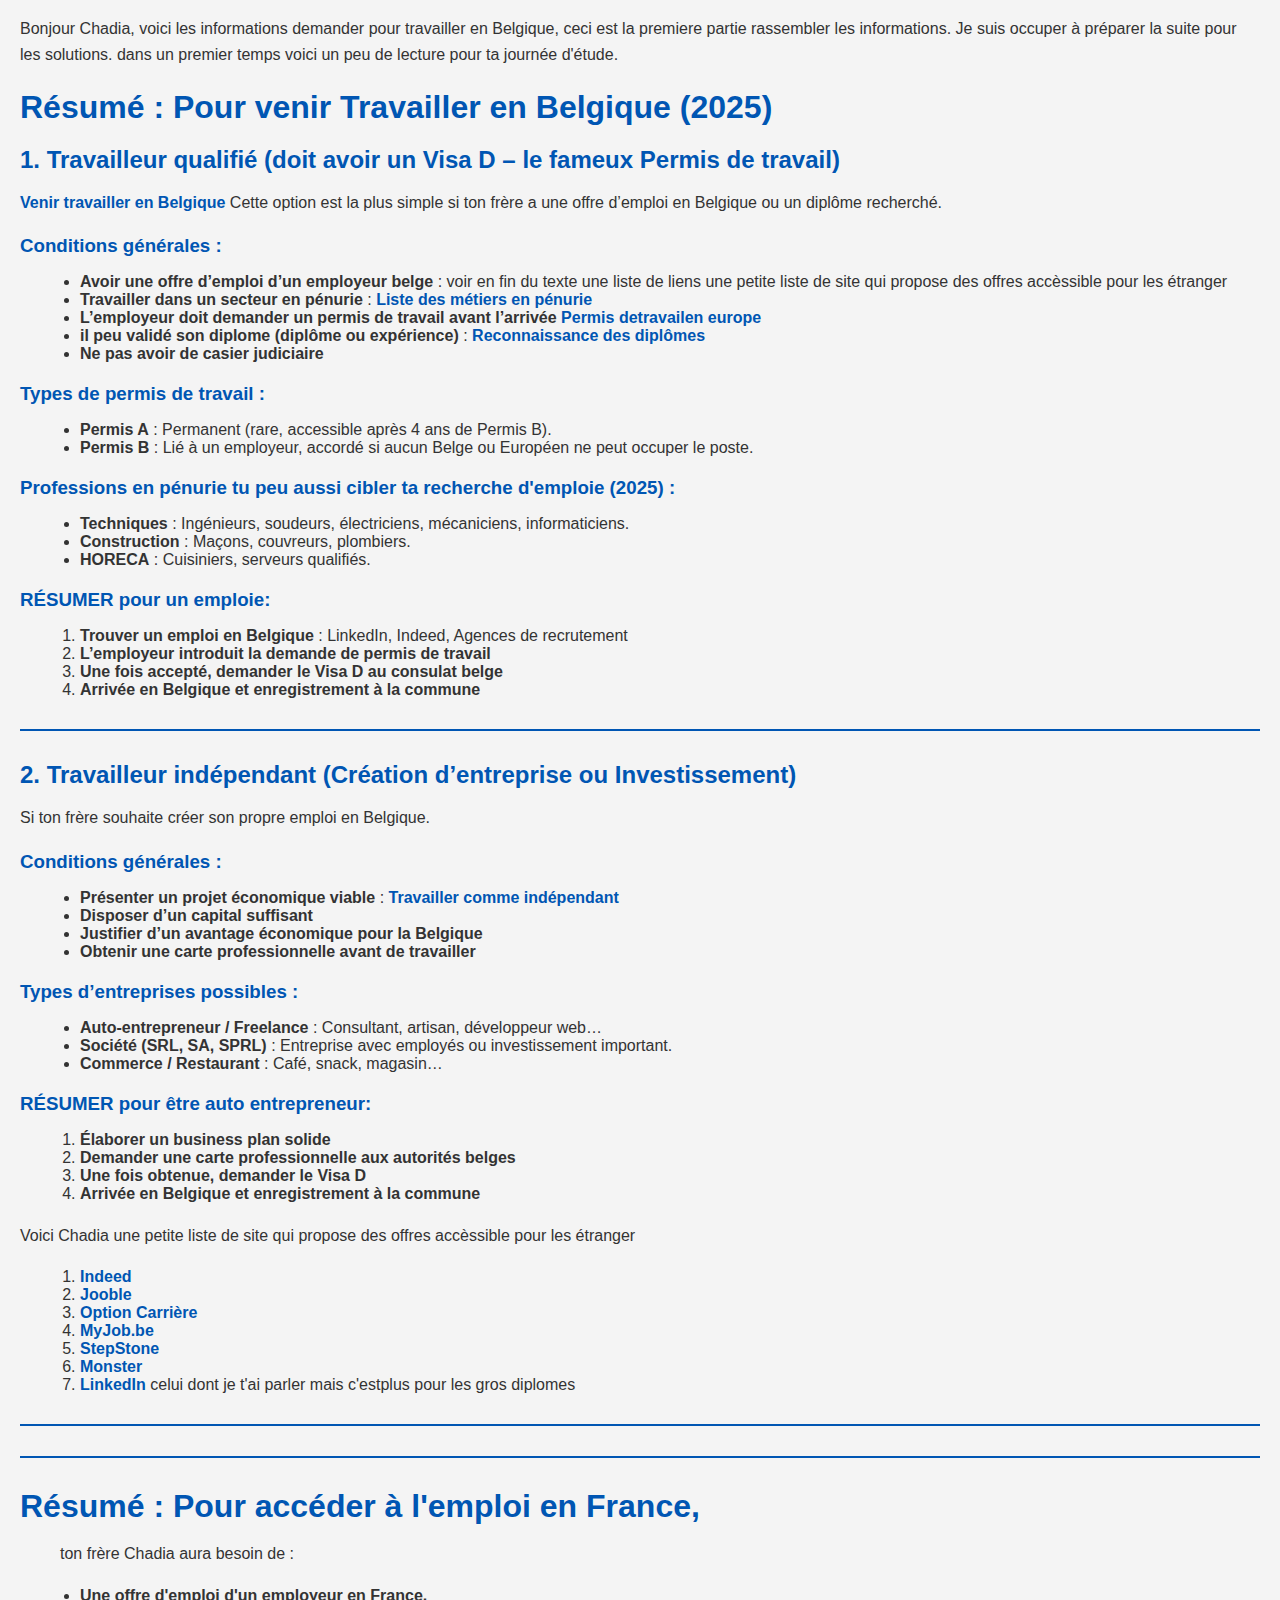
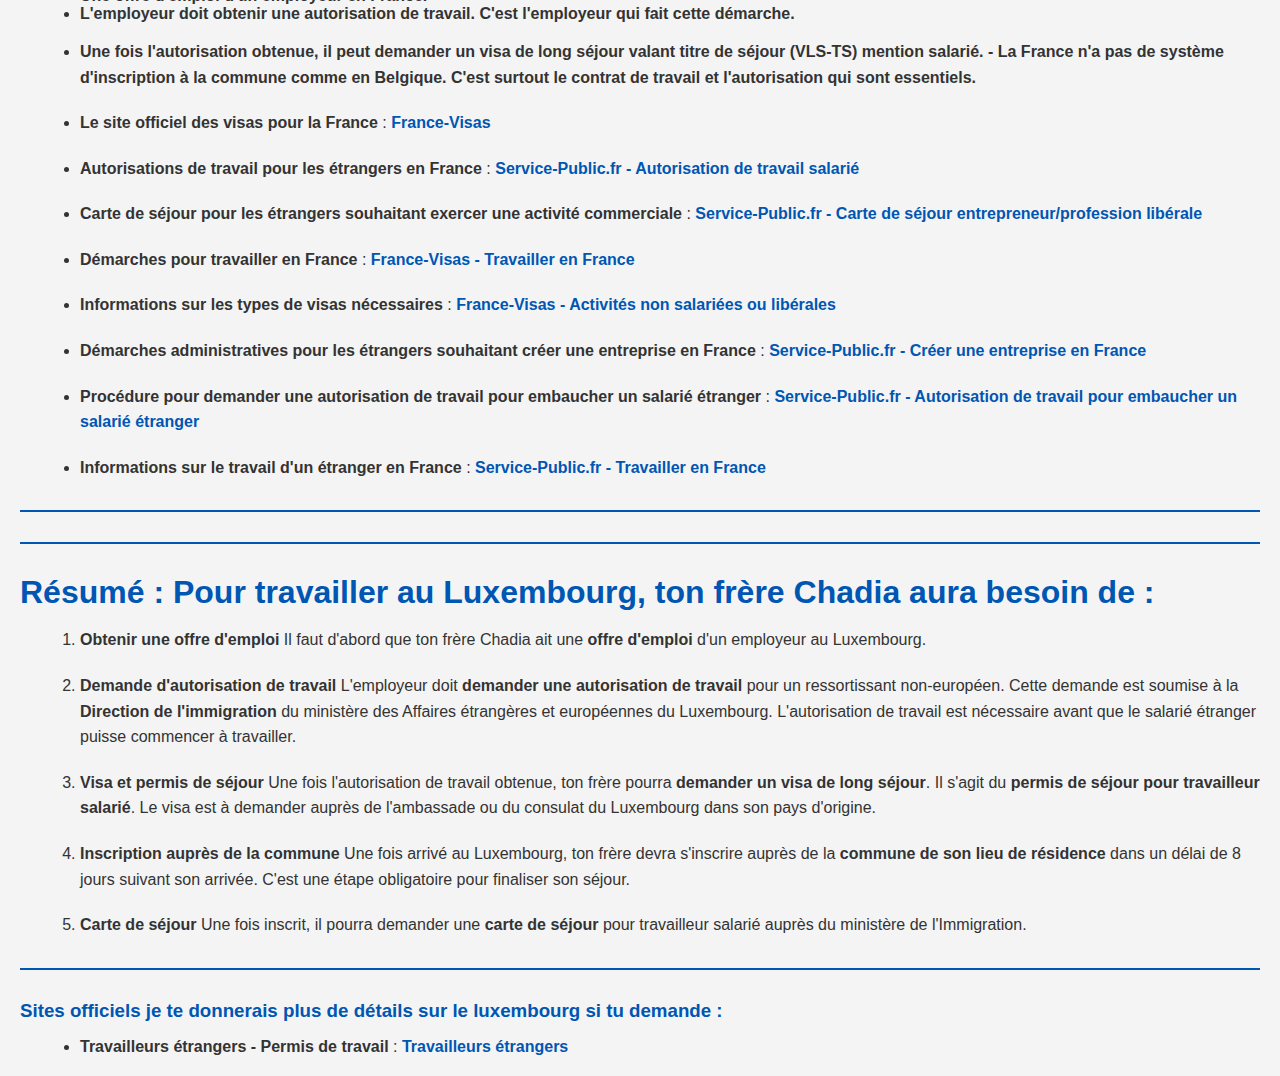
==== index.html @ a98f7059 "Update index.html" ====
<!doctype html>
<html>
<head>
<meta http-equiv="content-type" content="text/html; charset=utf-8">
<style type="text/css">
/* Général */
body {
    font-family: Arial, sans-serif;
    background-color: #f4f4f4;
    color: #333;
    margin: 0;
    padding: 0;
    padding-left: 20px;  /* Ajout de l'espace à gauche */
    padding-right: 20px; /* Ajout de l'espace à droite */
}

/* Conteneur principal */
.container {
    width: 80%;
    margin: 0 auto;
    padding: 20px;
    background-color: #fff;
    border-radius: 8px;
    box-shadow: 0 2px 10px rgba(0, 0, 0, 0.1);
}

/* Titres */
h1, h2, h3 {
    color: #0056b3;
    font-weight: bold;
    margin-bottom: 15px;
}

/* Paragraphes */
p {
    line-height: 1.6;
    margin-bottom: 20px;
}

/* Listes */
ul, ol {
    margin-left: 20px;
    margin-bottom: 20px;
}

/* Liens */
a {
    color: #0056b3;
    text-decoration: none;
    font-weight: bold;
}

a:hover {
    color: #003f8e;
    text-decoration: underline;
}

/* Tableaux */
table {
    width: 100%;
    border-collapse: collapse;
    margin-top: 20px;
}

td, th {
    border: 1px solid #ddd;
    padding: 10px;
    text-align: left;
}

th {
    background-color: #0056b3;
    color: white;
}

/* Sections */
hr {
    border: 1px solid #0056b3;
    margin: 30px 0;
}

/* Espacements */
section {
    margin-bottom: 40px;
}

</style>
<meta name="generator" content="ReText 8.1.0">
<title>Chadia_Belgique</title>
<style type="text/css">
</style>
</head>
<body>
<p>Bonjour Chadia, voici les informations demander pour travailler en Belgique, ceci est la premiere partie rassembler les informations. Je suis occuper à préparer la suite pour les solutions. dans un premier temps voici un peu de lecture pour ta journée d'étude.</p>
<h1>Résumé : Pour venir Travailler en Belgique (2025)</h1>
<h2>1. Travailleur qualifié (doit avoir un Visa D – le fameux Permis de travail)</h2>
<p><a href="https://www.belgium.be/fr/emploi/venir_travailler_en_belgique">Venir travailler en Belgique</a>
Cette option est la plus simple si ton frère a une offre d’emploi en Belgique ou un diplôme recherché.</p>
<h3>Conditions générales :</h3>
<ul>
<li><strong>Avoir une offre d’emploi d’un employeur belge</strong> : voir en fin du texte une liste de liens  une petite liste de site qui propose des offres accèssible pour les étranger</li>
<li><strong>Travailler dans un secteur en pénurie</strong> : <a href="https://www.leforem.be/citoyens/metiers-penurie.html">Liste des métiers en pénurie</a></li>
<li><strong>L’employeur doit demander un permis de travail avant l’arrivée</strong> <a href="https://europa.eu/youreurope/citizens/work/work-abroad/work-permits/index_fr.htm">Permis detravailen europe</a></li>
<li><strong>il peu validé son diplome (diplôme ou expérience)</strong> : <a href="https://www.belgium.be/fr/emploi/venir_travailler_en_belgique/reconnaissance_des_diplomes">Reconnaissance des diplômes</a></li>
<li><strong>Ne pas avoir de casier judiciaire</strong></li>
</ul>
<h3>Types de permis de travail :</h3>
<ul>
<li><strong>Permis A</strong> : Permanent (rare, accessible après 4 ans de Permis B).</li>
<li><strong>Permis B</strong> : Lié à un employeur, accordé si aucun Belge ou Européen ne peut occuper le poste.</li>
</ul>
<h3>Professions en pénurie tu peu aussi cibler ta recherche d'emploie (2025) :</h3>
<ul>
<li><strong>Techniques</strong> : Ingénieurs, soudeurs, électriciens, mécaniciens, informaticiens.</li>
<li><strong>Construction</strong> : Maçons, couvreurs, plombiers.</li>
<li><strong>HORECA</strong> : Cuisiniers, serveurs qualifiés.</li>
</ul>
<h3>RÉSUMER pour un emploie:</h3>
<ol>
<li><strong>Trouver un emploi en Belgique</strong> : LinkedIn, Indeed, Agences de recrutement</li>
<li><strong>L’employeur introduit la demande de permis de travail</strong></li>
<li><strong>Une fois accepté, demander le Visa D au consulat belge</strong></li>
<li><strong>Arrivée en Belgique et enregistrement à la commune</strong></li>
</ol>
<hr>
<h2>2. Travailleur indépendant (Création d’entreprise ou Investissement)</h2>
<p>Si ton frère souhaite créer son propre emploi en Belgique.</p>
<h3>Conditions générales :</h3>
<ul>
<li><strong>Présenter un projet économique viable</strong> : <a href="https://www.belgium.be/fr/emploi/venir_travailler_en_belgique/travailler_comme_independant">Travailler comme indépendant</a></li>
<li><strong>Disposer d’un capital suffisant</strong></li>
<li><strong>Justifier d’un avantage économique pour la Belgique</strong></li>
<li><strong>Obtenir une carte professionnelle avant de travailler</strong></li>
</ul>
<h3>Types d’entreprises possibles :</h3>
<ul>
<li><strong>Auto-entrepreneur / Freelance</strong> : Consultant, artisan, développeur web…</li>
<li><strong>Société (SRL, SA, SPRL)</strong> : Entreprise avec employés ou investissement important.</li>
<li><strong>Commerce / Restaurant</strong> : Café, snack, magasin…</li>
</ul>
<h3>RÉSUMER pour être auto entrepreneur:</h3>
<ol>
<li><strong>Élaborer un business plan solide</strong></li>
<li><strong>Demander une carte professionnelle aux autorités belges</strong></li>
<li><strong>Une fois obtenue, demander le Visa D</strong></li>
<li><strong>Arrivée en Belgique et enregistrement à la commune</strong></li>
</ol>
<p>Voici Chadia une petite liste de site qui propose des offres accèssible pour les étranger</p>
<ol>
<li><a href="https://www.indeed.com/">Indeed</a></li>
<li><a href="https://jooble.org/">Jooble</a></li>
<li><a href="https://www.optioncarriere.be/">Option Carrière</a></li>
<li><a href="https://www.myjob.be/">MyJob.be</a></li>
<li><a href="https://www.stepstone.be/">StepStone</a></li>
<li><a href="https://www.monster.be/">Monster</a></li>
<li><a href="https://www.linkedin.com/">LinkedIn</a> celui dont je t'ai parler mais c'estplus pour les gros diplomes</li>
</ol>
<hr>
<hr>
<h1>Résumé : Pour accéder à l'emploi en France,</h1>
<blockquote>
<p>ton frère Chadia aura besoin de :</p>
</blockquote>
<ul>
<li><strong>Une offre d'emploi d'un employeur en France.</strong></li>
<li><strong>L'employeur doit obtenir une autorisation de travail. C'est l'employeur qui fait cette démarche.</strong></li>
<li>
<p><strong>Une fois l'autorisation obtenue, il peut demander un visa de long séjour valant titre de séjour (VLS-TS) mention salarié.</strong>
<strong>- La France n'a pas de système d'inscription à la commune comme en Belgique. C'est surtout le contrat de travail et l'autorisation qui sont essentiels.</strong></p>
</li>
<li>
<p><strong>Le site officiel des visas pour la France</strong> : <a href="https://france-visas.gouv.fr">France-Visas</a></p>
</li>
<li>
<p><strong>Autorisations de travail pour les étrangers en France</strong> : <a href="https://www.service-public.fr/particuliers/vosdroits/F2728">Service-Public.fr - Autorisation de travail salarié</a></p>
</li>
<li>
<p><strong>Carte de séjour pour les étrangers souhaitant exercer une activité commerciale</strong> : <a href="https://www.service-public.fr/particuliers/vosdroits/F35795">Service-Public.fr - Carte de séjour entrepreneur/profession libérale</a></p>
</li>
<li>
<p><strong>Démarches pour travailler en France</strong> : <a href="https://france-visas.gouv.fr/motif-professionnel">France-Visas - Travailler en France</a></p>
</li>
<li>
<p><strong>Informations sur les types de visas nécessaires</strong> : <a href="https://france-visas.gouv.fr/activite-non-salariee-ou-liberale">France-Visas - Activités non salariées ou libérales</a></p>
</li>
<li>
<p><strong>Démarches administratives pour les étrangers souhaitant créer une entreprise en France</strong> : <a href="https://entreprendre.service-public.fr/vosdroits/F22494">Service-Public.fr - Créer une entreprise en France</a></p>
</li>
<li>
<p><strong>Procédure pour demander une autorisation de travail pour embaucher un salarié étranger</strong> : <a href="https://www.service-public.fr/particuliers/vosdroits/R58908">Service-Public.fr - Autorisation de travail pour embaucher un salarié étranger</a></p>
</li>
<li>
<p><strong>Informations sur le travail d'un étranger en France</strong> : <a href="https://www.service-public.fr/particuliers/vosdroits/F15898?lang=fr">Service-Public.fr - Travailler en France</a></p>
</li>
</ul>
<hr>
<hr>
<h1>Résumé : Pour travailler au Luxembourg, ton frère Chadia aura besoin de :</h1>
<ol>
<li>
<p><strong>Obtenir une offre d'emploi</strong>
   Il faut d'abord que ton frère Chadia ait une <strong>offre d'emploi</strong> d'un employeur au Luxembourg.</p>
</li>
<li>
<p><strong>Demande d'autorisation de travail</strong>
   L'employeur doit <strong>demander une autorisation de travail</strong> pour un ressortissant non-européen. Cette demande est soumise à la <strong>Direction de l'immigration</strong> du ministère des Affaires étrangères et européennes du Luxembourg. L'autorisation de travail est nécessaire avant que le salarié étranger puisse commencer à travailler.</p>
</li>
<li>
<p><strong>Visa et permis de séjour</strong>
   Une fois l'autorisation de travail obtenue, ton frère pourra <strong>demander un visa de long séjour</strong>. Il s'agit du <strong>permis de séjour pour travailleur salarié</strong>. Le visa est à demander auprès de l'ambassade ou du consulat du Luxembourg dans son pays d'origine.</p>
</li>
<li>
<p><strong>Inscription auprès de la commune</strong>
   Une fois arrivé au Luxembourg, ton frère devra s'inscrire auprès de la <strong>commune de son lieu de résidence</strong> dans un délai de 8 jours suivant son arrivée. C'est une étape obligatoire pour finaliser son séjour.</p>
</li>
<li>
<p><strong>Carte de séjour</strong>
   Une fois inscrit, il pourra demander une <strong>carte de séjour</strong> pour travailleur salarié auprès du ministère de l'Immigration.</p>
</li>
</ol>
<hr>
<h3>Sites officiels je te donnerais plus de détails sur le luxembourg si tu demande :</h3>
<ul>
<li><strong>Travailleurs étrangers - Permis de travail</strong> : <a href="https://adem.public.lu/fr/marche-emploi-luxembourg/travailler-luxembourg/travailleurs-etrangers.html">Travailleurs étrangers </a></li>
</ul>

</body>
</html>
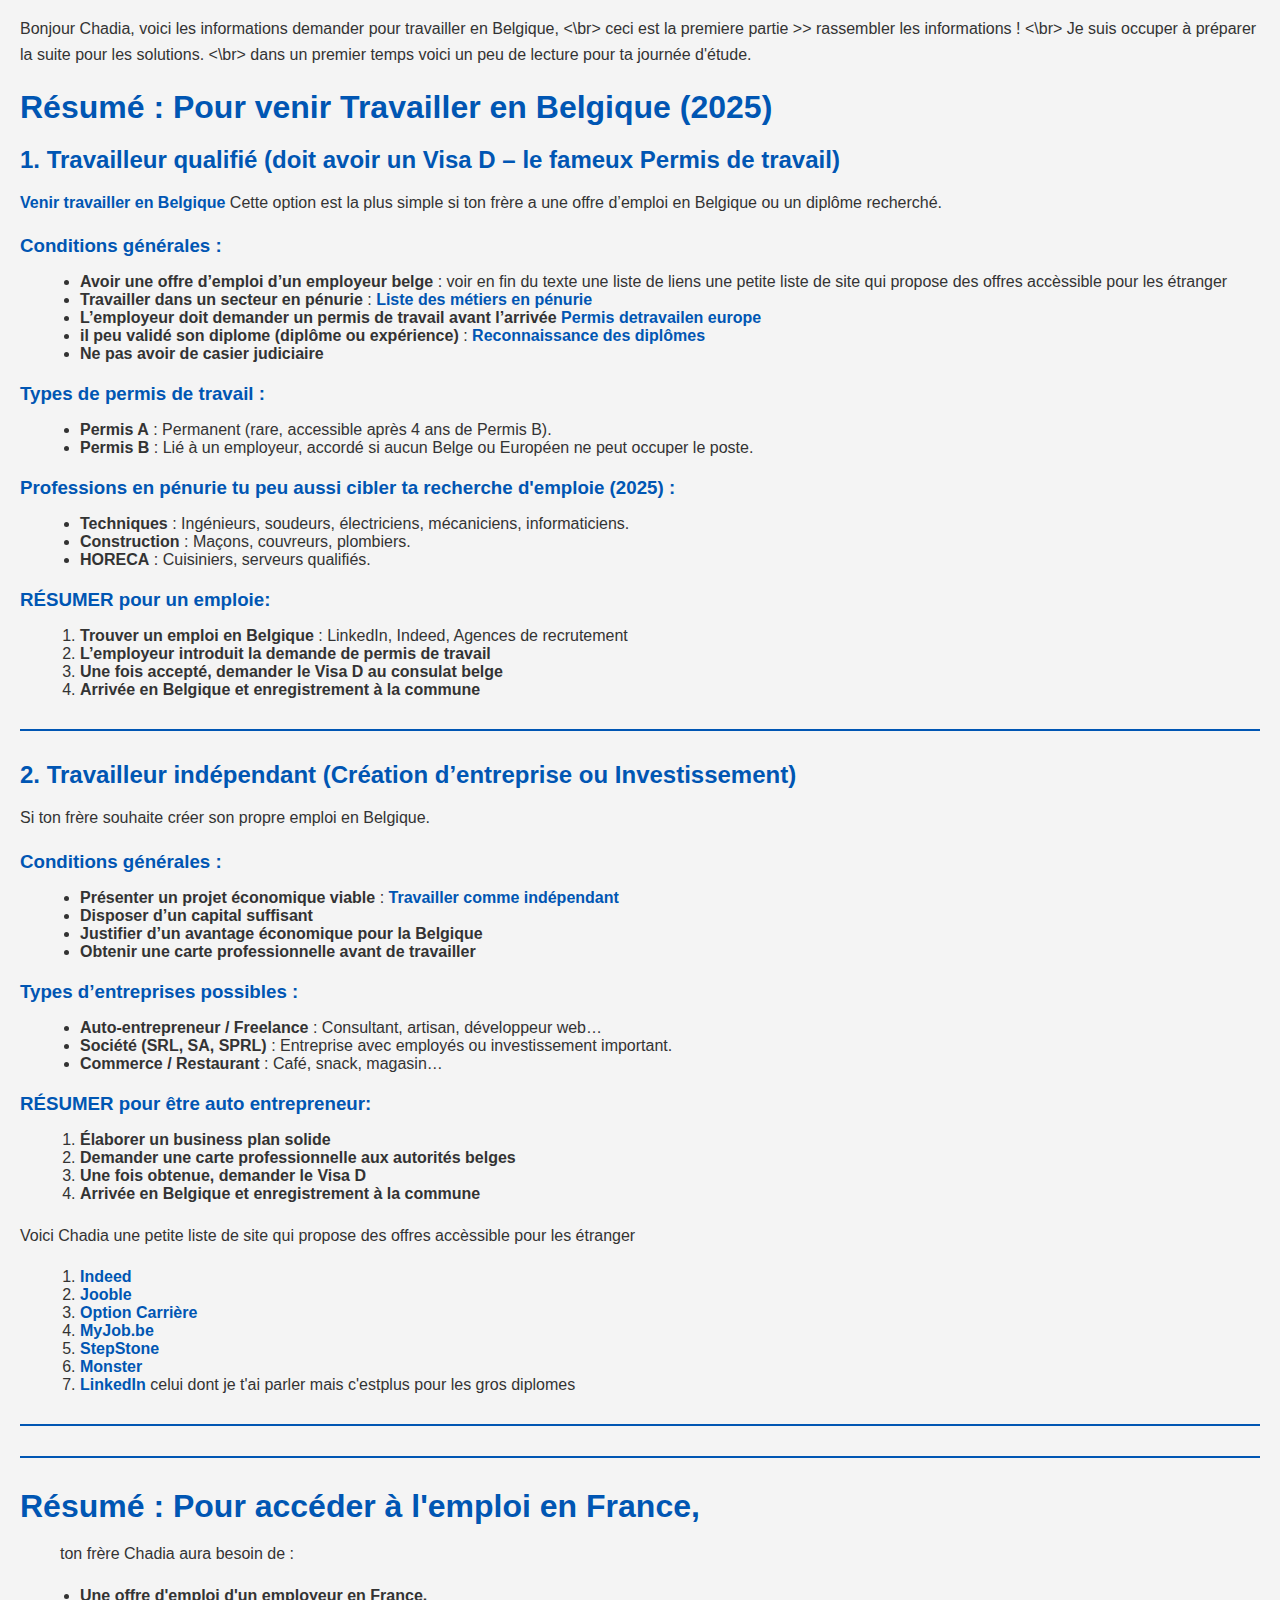
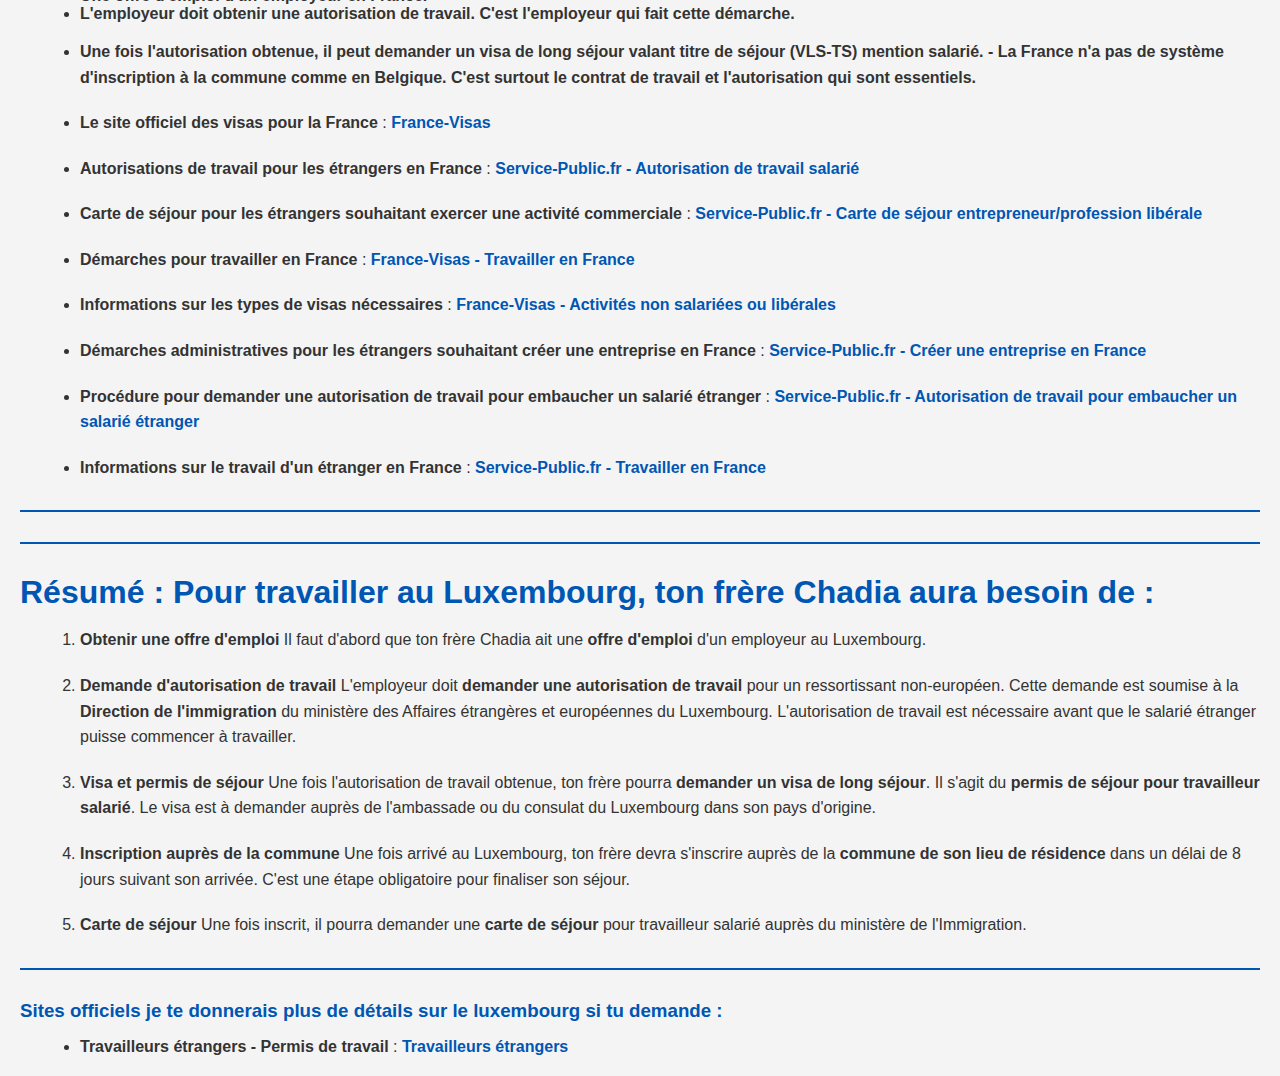
==== commit 0fd2a2ca: "Update index.html" ====
--- a/index.html
+++ b/index.html
@@ -91,7 +91,10 @@
 </style>
 </head>
 <body>
-<p>Bonjour Chadia, voici les informations demander pour travailler en Belgique, ceci est la premiere partie rassembler les informations. Je suis occuper à préparer la suite pour les solutions. dans un premier temps voici un peu de lecture pour ta journée d'étude.</p>
+<p>Bonjour Chadia, voici les informations demander pour travailler en Belgique, 
+    <\br> ceci est la premiere partie >> rassembler les informations ! 
+     <\br>   Je suis occuper à préparer la suite pour les solutions. 
+         <\br> dans un premier temps voici un peu de lecture pour ta journée d'étude.</p>
 <h1>Résumé : Pour venir Travailler en Belgique (2025)</h1>
 <h2>1. Travailleur qualifié (doit avoir un Visa D – le fameux Permis de travail)</h2>
 <p><a href="https://www.belgium.be/fr/emploi/venir_travailler_en_belgique">Venir travailler en Belgique</a>
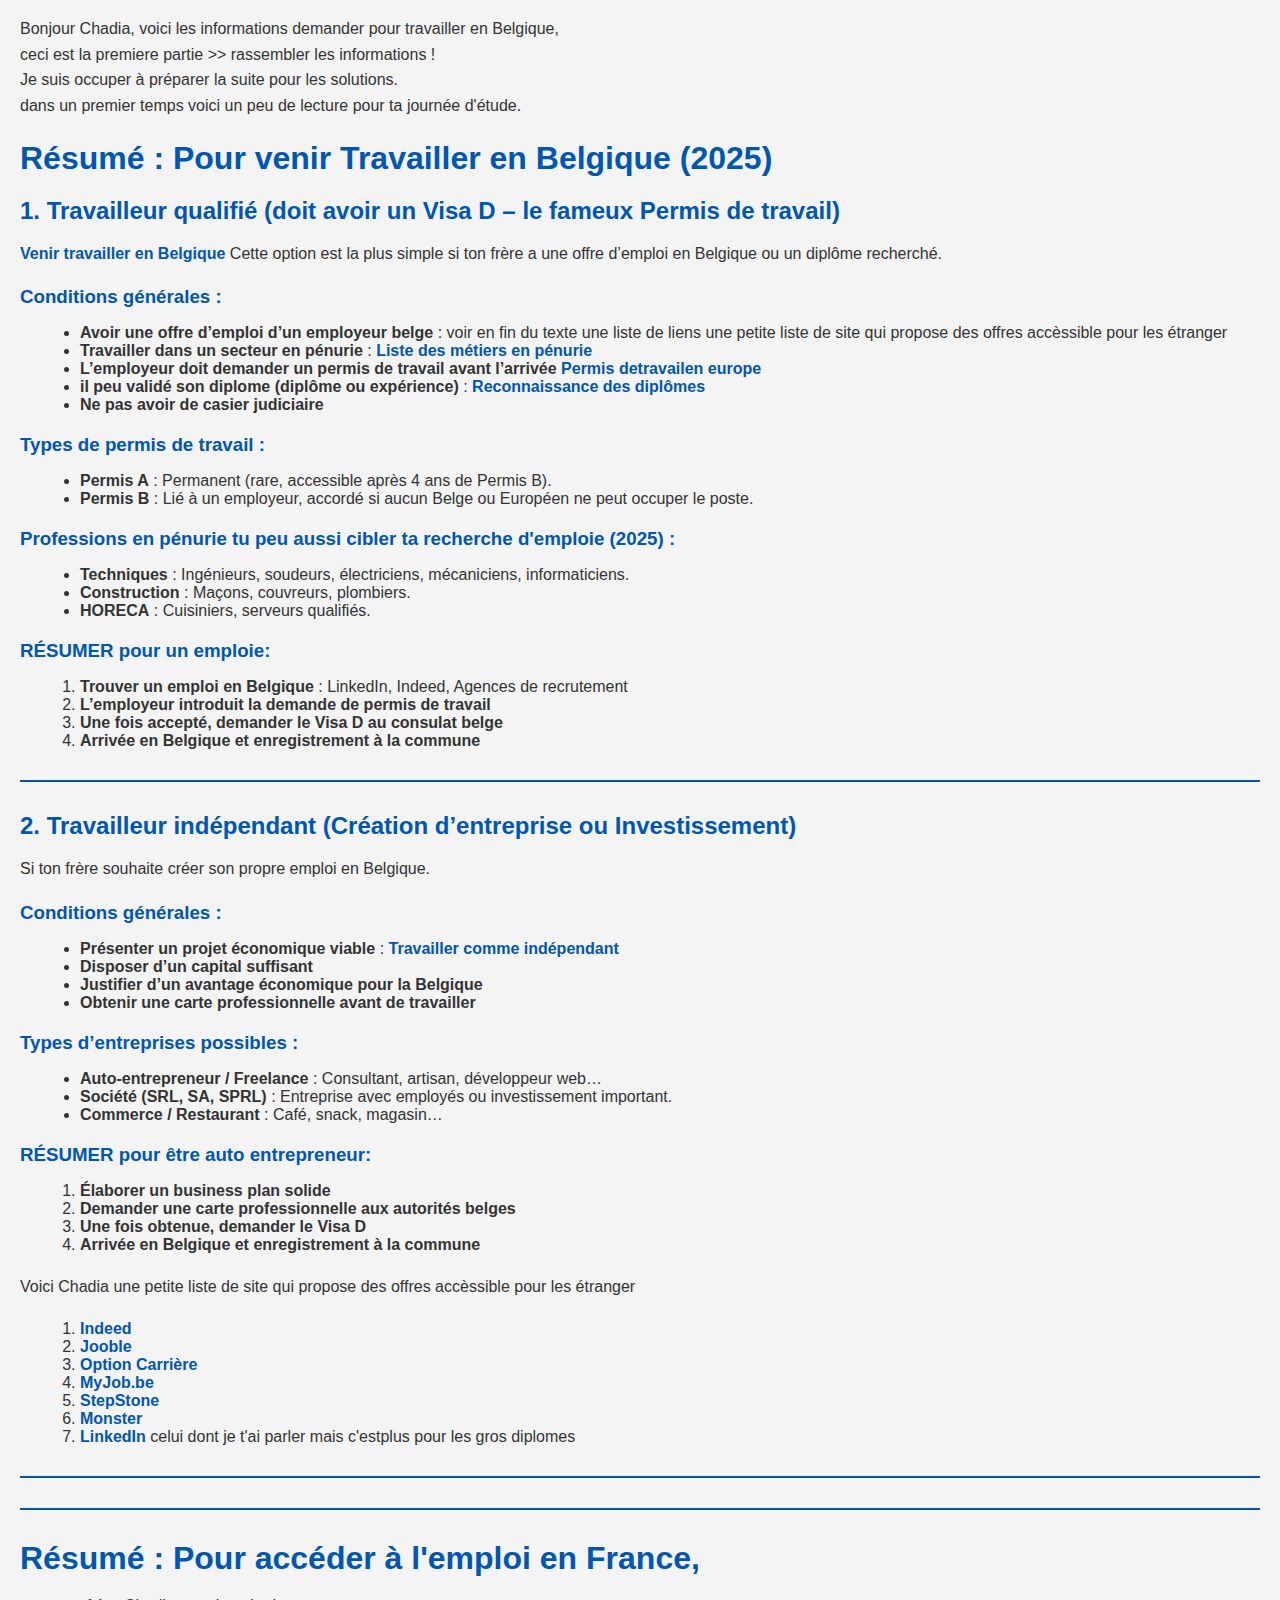
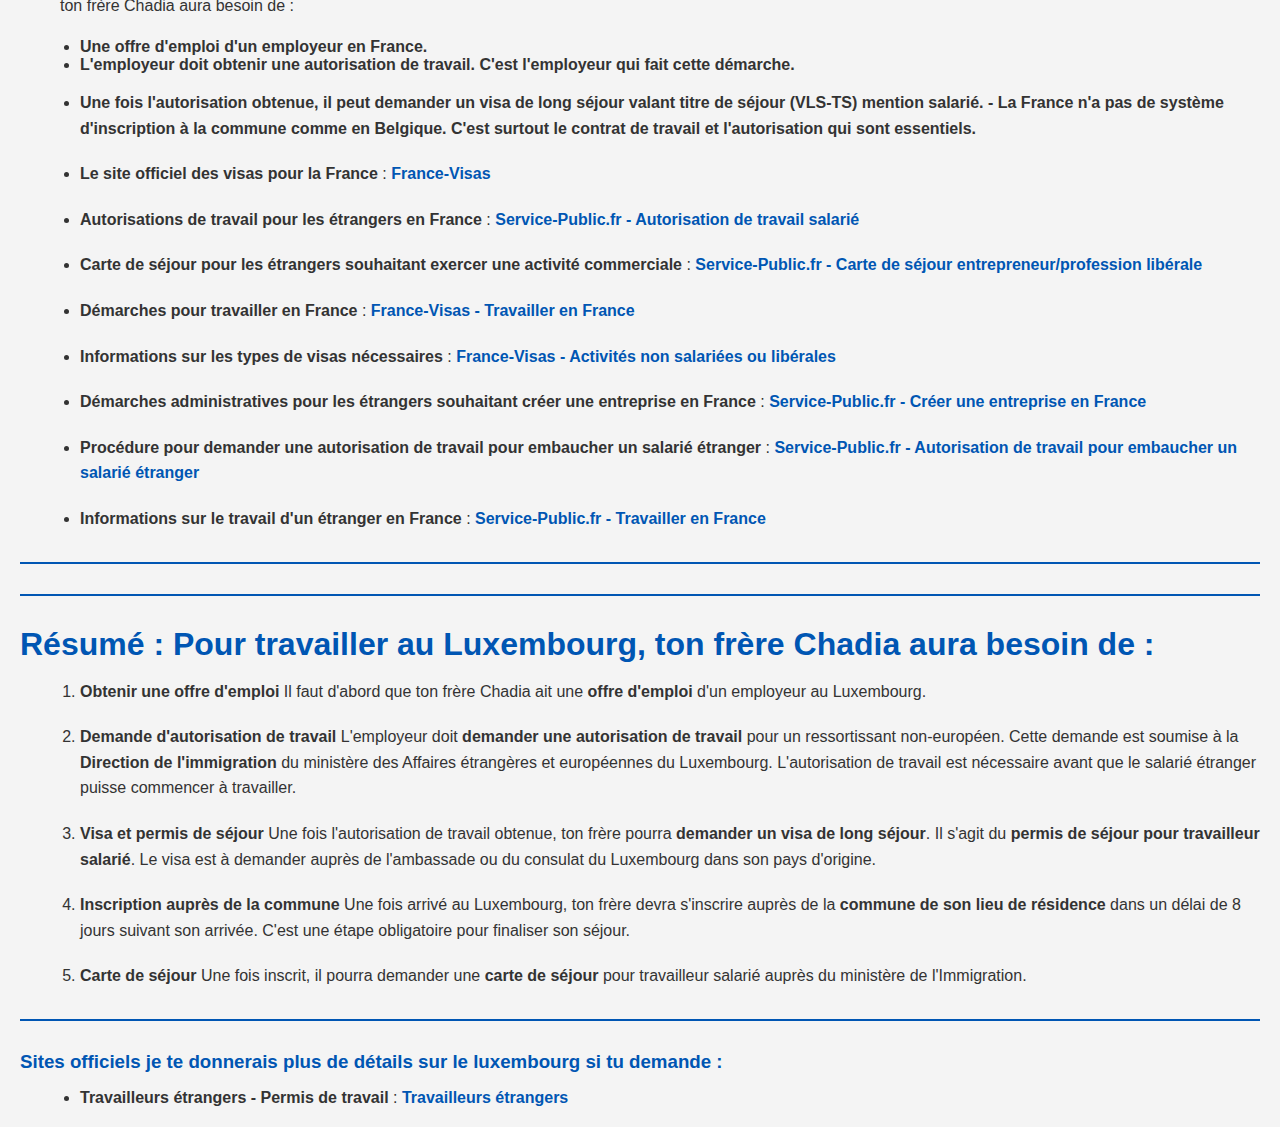
==== commit 505f434c: "Update index.html" ====
--- a/index.html
+++ b/index.html
@@ -92,9 +92,9 @@
 </head>
 <body>
 <p>Bonjour Chadia, voici les informations demander pour travailler en Belgique, 
-    <\br> ceci est la premiere partie >> rassembler les informations ! 
-     <\br>   Je suis occuper à préparer la suite pour les solutions. 
-         <\br> dans un premier temps voici un peu de lecture pour ta journée d'étude.</p>
+    </br> ceci est la premiere partie >> rassembler les informations ! 
+     </br>   Je suis occuper à préparer la suite pour les solutions. 
+         </br> dans un premier temps voici un peu de lecture pour ta journée d'étude.</p>
 <h1>Résumé : Pour venir Travailler en Belgique (2025)</h1>
 <h2>1. Travailleur qualifié (doit avoir un Visa D – le fameux Permis de travail)</h2>
 <p><a href="https://www.belgium.be/fr/emploi/venir_travailler_en_belgique">Venir travailler en Belgique</a>
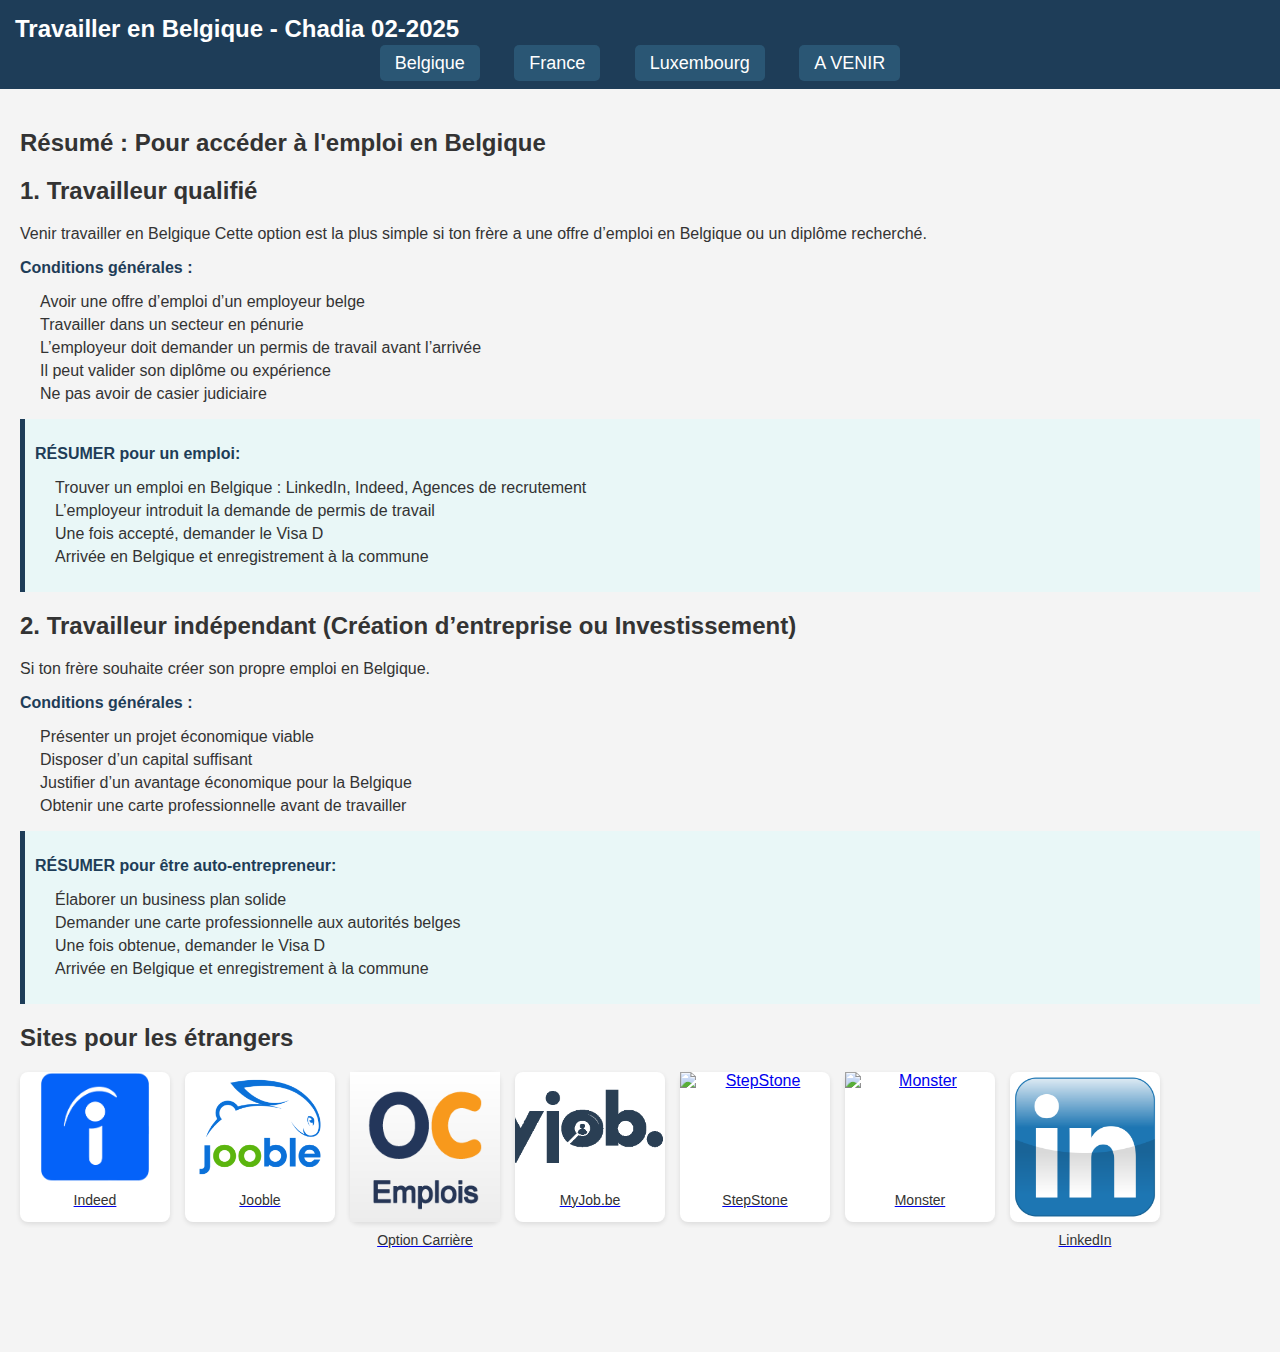
==== commit a99f3090: "Update index.html" ====
--- a/index.html
+++ b/index.html
@@ -1,231 +1,429 @@
-<!doctype html>
-<html>
+<!DOCTYPE html>
+<html lang="fr">
 <head>
-<meta http-equiv="content-type" content="text/html; charset=utf-8">
-<style type="text/css">
-/* Général */
-body {
-    font-family: Arial, sans-serif;
-    background-color: #f4f4f4;
-    color: #333;
-    margin: 0;
-    padding: 0;
-    padding-left: 20px;  /* Ajout de l'espace à gauche */
-    padding-right: 20px; /* Ajout de l'espace à droite */
-}
-
-/* Conteneur principal */
-.container {
-    width: 80%;
-    margin: 0 auto;
-    padding: 20px;
+    <meta charset="UTF-8">
+    <meta name="viewport" content="width=device-width, initial-scale=1.0">
+    <meta http-equiv="X-UA-Compatible" content="ie=edge">
+    <title>Travailler en Belgique - 2025</title>
+    <link rel="stylesheet" href="styles.css">
+    <style>
+        /* CSS intégré ici pour la simplicité */
+
+        body {
+            font-family: Arial, sans-serif;
+            margin: 0;
+            padding: 0;
+            background-color: #f4f4f4;
+            color: #333;
+        }
+
+        header {
+            background-color: #1e3d58;
+            color: white;
+            padding: 15px;
+            text-align: left;
+        }
+
+        header h1 {
+            margin: 0;
+            font-size: 24px;
+        }
+
+        .header-nav {
+            text-align: center;
+            margin-top: 10px;
+        }
+
+        .header-nav a {
+            color: white;
+            text-decoration: none;
+            margin: 0 15px;
+            font-size: 18px;
+            padding: 8px 15px;
+            border-radius: 5px;
+            background-color: #2a5674;
+        }
+
+        .header-nav a:hover {
+            background-color: #4b7d94;
+        }
+
+        .container {
+            padding: 20px;
+            display: none;
+        }
+
+        .container#page1 {
+            display: block;
+        }
+
+        .section {
+            margin-bottom: 20px;
+        }
+
+        .highlight {
+            background-color: #e9f7f7;
+            padding: 10px;
+            border-left: 5px solid #1e3d58;
+        }
+
+        .important {
+            font-weight: bold;
+            color: #1e3d58;
+        }
+
+        ul {
+            list-style-type: none;
+            padding-left: 20px;
+        }
+
+        ul li {
+            margin-bottom: 5px;
+        }
+
+        .vignettes {
+            display: flex;
+            flex-wrap: wrap;
+            gap: 15px;
+        }
+
+.vignettes a {
+    text-align: center;
+    width: 150px;
+    height: 150px;  /* Hauteur fixée pour la vignette */
     background-color: #fff;
     border-radius: 8px;
-    box-shadow: 0 2px 10px rgba(0, 0, 0, 0.1);
+    box-shadow: 0 2px 5px rgba(0, 0, 0, 0.1);
+    transition: transform 0.3s;
+    display: flex;
+    flex-direction: column;  /* Mettre les éléments en colonne */
+    justify-content: space-between; /* Espacer l'image et le texte */
+    padding: 0;  /* Retirer les marges internes */
 }
 
-/* Titres */
-h1, h2, h3 {
-    color: #0056b3;
-    font-weight: bold;
-    margin-bottom: 15px;
+.vignettes img {
+    width: 100%;
+    height: 100%;
+    object-fit: cover;  /* L'image prend toute la taille de la vignette */
 }
 
-/* Paragraphes */
-p {
-    line-height: 1.6;
-    margin-bottom: 20px;
+.vignettes p {
+    margin-top: 10px;  /* Espacer le texte de l'image */
+    font-size: 14px;  /* Taille du texte */
+    color: #333;  /* Couleur du texte */
 }
 
-/* Listes */
-ul, ol {
-    margin-left: 20px;
-    margin-bottom: 20px;
-}
-
-/* Liens */
-a {
-    color: #0056b3;
-    text-decoration: none;
-    font-weight: bold;
-}
-
-a:hover {
-    color: #003f8e;
-    text-decoration: underline;
-}
-
-/* Tableaux */
-table {
-    width: 100%;
-    border-collapse: collapse;
-    margin-top: 20px;
-}
-
-td, th {
-    border: 1px solid #ddd;
-    padding: 10px;
-    text-align: left;
-}
-
-th {
-    background-color: #0056b3;
-    color: white;
-}
-
-/* Sections */
-hr {
-    border: 1px solid #0056b3;
-    margin: 30px 0;
-}
-
-/* Espacements */
-section {
-    margin-bottom: 40px;
-}
-
-</style>
-<meta name="generator" content="ReText 8.1.0">
-<title>Chadia_Belgique</title>
-<style type="text/css">
-</style>
+
+
+        .vignettes a:hover {
+            transform: scale(1.05);
+        }
+
+
+        footer {
+            background-color: #2a5674;
+            color: white;
+            text-align: center;
+            padding: 10px;
+            position: fixed;
+            width: 100%;
+            bottom: 0;
+        }
+
+    </style>
 </head>
 <body>
-<p>Bonjour Chadia, voici les informations demander pour travailler en Belgique, 
-    </br> ceci est la premiere partie >> rassembler les informations ! 
-     </br>   Je suis occuper à préparer la suite pour les solutions. 
-         </br> dans un premier temps voici un peu de lecture pour ta journée d'étude.</p>
-<h1>Résumé : Pour venir Travailler en Belgique (2025)</h1>
-<h2>1. Travailleur qualifié (doit avoir un Visa D – le fameux Permis de travail)</h2>
-<p><a href="https://www.belgium.be/fr/emploi/venir_travailler_en_belgique">Venir travailler en Belgique</a>
-Cette option est la plus simple si ton frère a une offre d’emploi en Belgique ou un diplôme recherché.</p>
-<h3>Conditions générales :</h3>
-<ul>
-<li><strong>Avoir une offre d’emploi d’un employeur belge</strong> : voir en fin du texte une liste de liens  une petite liste de site qui propose des offres accèssible pour les étranger</li>
-<li><strong>Travailler dans un secteur en pénurie</strong> : <a href="https://www.leforem.be/citoyens/metiers-penurie.html">Liste des métiers en pénurie</a></li>
-<li><strong>L’employeur doit demander un permis de travail avant l’arrivée</strong> <a href="https://europa.eu/youreurope/citizens/work/work-abroad/work-permits/index_fr.htm">Permis detravailen europe</a></li>
-<li><strong>il peu validé son diplome (diplôme ou expérience)</strong> : <a href="https://www.belgium.be/fr/emploi/venir_travailler_en_belgique/reconnaissance_des_diplomes">Reconnaissance des diplômes</a></li>
-<li><strong>Ne pas avoir de casier judiciaire</strong></li>
-</ul>
-<h3>Types de permis de travail :</h3>
-<ul>
-<li><strong>Permis A</strong> : Permanent (rare, accessible après 4 ans de Permis B).</li>
-<li><strong>Permis B</strong> : Lié à un employeur, accordé si aucun Belge ou Européen ne peut occuper le poste.</li>
-</ul>
-<h3>Professions en pénurie tu peu aussi cibler ta recherche d'emploie (2025) :</h3>
-<ul>
-<li><strong>Techniques</strong> : Ingénieurs, soudeurs, électriciens, mécaniciens, informaticiens.</li>
-<li><strong>Construction</strong> : Maçons, couvreurs, plombiers.</li>
-<li><strong>HORECA</strong> : Cuisiniers, serveurs qualifiés.</li>
-</ul>
-<h3>RÉSUMER pour un emploie:</h3>
-<ol>
-<li><strong>Trouver un emploi en Belgique</strong> : LinkedIn, Indeed, Agences de recrutement</li>
-<li><strong>L’employeur introduit la demande de permis de travail</strong></li>
-<li><strong>Une fois accepté, demander le Visa D au consulat belge</strong></li>
-<li><strong>Arrivée en Belgique et enregistrement à la commune</strong></li>
-</ol>
-<hr>
-<h2>2. Travailleur indépendant (Création d’entreprise ou Investissement)</h2>
-<p>Si ton frère souhaite créer son propre emploi en Belgique.</p>
-<h3>Conditions générales :</h3>
-<ul>
-<li><strong>Présenter un projet économique viable</strong> : <a href="https://www.belgium.be/fr/emploi/venir_travailler_en_belgique/travailler_comme_independant">Travailler comme indépendant</a></li>
-<li><strong>Disposer d’un capital suffisant</strong></li>
-<li><strong>Justifier d’un avantage économique pour la Belgique</strong></li>
-<li><strong>Obtenir une carte professionnelle avant de travailler</strong></li>
-</ul>
-<h3>Types d’entreprises possibles :</h3>
-<ul>
-<li><strong>Auto-entrepreneur / Freelance</strong> : Consultant, artisan, développeur web…</li>
-<li><strong>Société (SRL, SA, SPRL)</strong> : Entreprise avec employés ou investissement important.</li>
-<li><strong>Commerce / Restaurant</strong> : Café, snack, magasin…</li>
-</ul>
-<h3>RÉSUMER pour être auto entrepreneur:</h3>
-<ol>
-<li><strong>Élaborer un business plan solide</strong></li>
-<li><strong>Demander une carte professionnelle aux autorités belges</strong></li>
-<li><strong>Une fois obtenue, demander le Visa D</strong></li>
-<li><strong>Arrivée en Belgique et enregistrement à la commune</strong></li>
-</ol>
-<p>Voici Chadia une petite liste de site qui propose des offres accèssible pour les étranger</p>
-<ol>
-<li><a href="https://www.indeed.com/">Indeed</a></li>
-<li><a href="https://jooble.org/">Jooble</a></li>
-<li><a href="https://www.optioncarriere.be/">Option Carrière</a></li>
-<li><a href="https://www.myjob.be/">MyJob.be</a></li>
-<li><a href="https://www.stepstone.be/">StepStone</a></li>
-<li><a href="https://www.monster.be/">Monster</a></li>
-<li><a href="https://www.linkedin.com/">LinkedIn</a> celui dont je t'ai parler mais c'estplus pour les gros diplomes</li>
-</ol>
-<hr>
-<hr>
-<h1>Résumé : Pour accéder à l'emploi en France,</h1>
-<blockquote>
-<p>ton frère Chadia aura besoin de :</p>
-</blockquote>
-<ul>
-<li><strong>Une offre d'emploi d'un employeur en France.</strong></li>
-<li><strong>L'employeur doit obtenir une autorisation de travail. C'est l'employeur qui fait cette démarche.</strong></li>
-<li>
-<p><strong>Une fois l'autorisation obtenue, il peut demander un visa de long séjour valant titre de séjour (VLS-TS) mention salarié.</strong>
-<strong>- La France n'a pas de système d'inscription à la commune comme en Belgique. C'est surtout le contrat de travail et l'autorisation qui sont essentiels.</strong></p>
-</li>
-<li>
-<p><strong>Le site officiel des visas pour la France</strong> : <a href="https://france-visas.gouv.fr">France-Visas</a></p>
-</li>
-<li>
-<p><strong>Autorisations de travail pour les étrangers en France</strong> : <a href="https://www.service-public.fr/particuliers/vosdroits/F2728">Service-Public.fr - Autorisation de travail salarié</a></p>
-</li>
-<li>
-<p><strong>Carte de séjour pour les étrangers souhaitant exercer une activité commerciale</strong> : <a href="https://www.service-public.fr/particuliers/vosdroits/F35795">Service-Public.fr - Carte de séjour entrepreneur/profession libérale</a></p>
-</li>
-<li>
-<p><strong>Démarches pour travailler en France</strong> : <a href="https://france-visas.gouv.fr/motif-professionnel">France-Visas - Travailler en France</a></p>
-</li>
-<li>
-<p><strong>Informations sur les types de visas nécessaires</strong> : <a href="https://france-visas.gouv.fr/activite-non-salariee-ou-liberale">France-Visas - Activités non salariées ou libérales</a></p>
-</li>
-<li>
-<p><strong>Démarches administratives pour les étrangers souhaitant créer une entreprise en France</strong> : <a href="https://entreprendre.service-public.fr/vosdroits/F22494">Service-Public.fr - Créer une entreprise en France</a></p>
-</li>
-<li>
-<p><strong>Procédure pour demander une autorisation de travail pour embaucher un salarié étranger</strong> : <a href="https://www.service-public.fr/particuliers/vosdroits/R58908">Service-Public.fr - Autorisation de travail pour embaucher un salarié étranger</a></p>
-</li>
-<li>
-<p><strong>Informations sur le travail d'un étranger en France</strong> : <a href="https://www.service-public.fr/particuliers/vosdroits/F15898?lang=fr">Service-Public.fr - Travailler en France</a></p>
-</li>
-</ul>
-<hr>
-<hr>
-<h1>Résumé : Pour travailler au Luxembourg, ton frère Chadia aura besoin de :</h1>
-<ol>
-<li>
-<p><strong>Obtenir une offre d'emploi</strong>
-   Il faut d'abord que ton frère Chadia ait une <strong>offre d'emploi</strong> d'un employeur au Luxembourg.</p>
-</li>
-<li>
-<p><strong>Demande d'autorisation de travail</strong>
-   L'employeur doit <strong>demander une autorisation de travail</strong> pour un ressortissant non-européen. Cette demande est soumise à la <strong>Direction de l'immigration</strong> du ministère des Affaires étrangères et européennes du Luxembourg. L'autorisation de travail est nécessaire avant que le salarié étranger puisse commencer à travailler.</p>
-</li>
-<li>
-<p><strong>Visa et permis de séjour</strong>
-   Une fois l'autorisation de travail obtenue, ton frère pourra <strong>demander un visa de long séjour</strong>. Il s'agit du <strong>permis de séjour pour travailleur salarié</strong>. Le visa est à demander auprès de l'ambassade ou du consulat du Luxembourg dans son pays d'origine.</p>
-</li>
-<li>
-<p><strong>Inscription auprès de la commune</strong>
-   Une fois arrivé au Luxembourg, ton frère devra s'inscrire auprès de la <strong>commune de son lieu de résidence</strong> dans un délai de 8 jours suivant son arrivée. C'est une étape obligatoire pour finaliser son séjour.</p>
-</li>
-<li>
-<p><strong>Carte de séjour</strong>
-   Une fois inscrit, il pourra demander une <strong>carte de séjour</strong> pour travailleur salarié auprès du ministère de l'Immigration.</p>
-</li>
-</ol>
-<hr>
-<h3>Sites officiels je te donnerais plus de détails sur le luxembourg si tu demande :</h3>
-<ul>
-<li><strong>Travailleurs étrangers - Permis de travail</strong> : <a href="https://adem.public.lu/fr/marche-emploi-luxembourg/travailler-luxembourg/travailleurs-etrangers.html">Travailleurs étrangers </a></li>
-</ul>
+
+<header>
+    <h1>Travailler en Belgique - Chadia 02-2025</h1>
+    <div class="header-nav">
+        <a href="#" id="link-page1">Belgique</a>
+        <a href="#" id="link-page2">France</a>
+        <a href="#" id="link-page3">Luxembourg</a>
+        <a href="#" id="link-page4">A VENIR</a>
+    </div>
+</header>
+
+<!-- Page 1 Section -->
+<div id="page1" class="container">
+    <section class="section">
+        <h2>Résumé : Pour accéder à l'emploi en Belgique</h2>
+        <h2>1. Travailleur qualifié</h2>
+        <p>Venir travailler en Belgique Cette option est la plus simple si ton frère a une offre d’emploi en Belgique ou un diplôme recherché.</p>
+        <p><span class="important">Conditions générales :</span></p>
+        <ul>
+            <li>Avoir une offre d’emploi d’un employeur belge</li>
+            <li>Travailler dans un secteur en pénurie</li>
+            <li>L’employeur doit demander un permis de travail avant l’arrivée</li>
+            <li>Il peut valider son diplôme ou expérience</li>
+            <li>Ne pas avoir de casier judiciaire</li>
+        </ul>
+        
+        <div class="highlight">
+            <p><span class="important">RÉSUMER pour un emploi:</span></p>
+            <ul>
+                <li>Trouver un emploi en Belgique : LinkedIn, Indeed, Agences de recrutement</li>
+                <li>L’employeur introduit la demande de permis de travail</li>
+                <li>Une fois accepté, demander le Visa D</li>
+                <li>Arrivée en Belgique et enregistrement à la commune</li>
+            </ul>
+        </div>
+    </section>
+
+    <section class="section">
+        <h2>2. Travailleur indépendant (Création d’entreprise ou Investissement)</h2>
+        <p>Si ton frère souhaite créer son propre emploi en Belgique.</p>
+        <p><span class="important">Conditions générales :</span></p>
+        <ul>
+            <li>Présenter un projet économique viable</li>
+            <li>Disposer d’un capital suffisant</li>
+            <li>Justifier d’un avantage économique pour la Belgique</li>
+            <li>Obtenir une carte professionnelle avant de travailler</li>
+        </ul>
+
+        <div class="highlight">
+            <p><span class="important">RÉSUMER pour être auto-entrepreneur:</span></p>
+            <ul>
+                <li>Élaborer un business plan solide</li>
+                <li>Demander une carte professionnelle aux autorités belges</li>
+                <li>Une fois obtenue, demander le Visa D</li>
+                <li>Arrivée en Belgique et enregistrement à la commune</li>
+            </ul>
+        </div>
+    </section>
+
+    <section class="section">
+        <h2>Sites pour les étrangers</h2>
+        <div class="vignettes">
+            <a href="https://www.indeed.com" target="_blank">
+                <img src="indeed.png" alt="Indeed">
+                <p>Indeed</p>
+            </a>
+            <a href="https://jooble.org" target="_blank">
+                <img src="jooble.png" alt="Jooble">
+                <p>Jooble</p>
+            </a>
+            <a href="https://www.optioncarriere.be" target="_blank">
+                <img src="oc.png" alt="Option Carrière">
+                <p>Option Carrière</p>
+            </a>
+            <a href="https://www.myjob.be" target="_blank">
+                <img src="myjob.png" alt="MyJob.be">
+                <p>MyJob.be</p>
+            </a>
+            <a href="https://www.stepstone.be" target="_blank">
+                <img src="https://www.stepstone.be/favicon.ico" alt="StepStone">
+                <p>StepStone</p>
+            </a>
+            <a href="https://www.monster.be" target="_blank">
+                <img src="https://www.monster.be/favicon.ico" alt="Monster">
+                <p>Monster</p>
+            </a>
+            <a href="https://www.linkedin.com" target="_blank">
+                <img src="in.png" alt="LinkedIn">
+                <p>LinkedIn</p>
+            </a>
+        </div>
+</br>
+</br>
+</br>
+</br>
+</br>
+    </section>
+</div>
+
+<!-- Page 2 Section -->
+<div id="page2" class="container">
+    <section class="section">
+        <h2>Résumé : Pour accéder à l'emploi en France</h2>
+        <p><strong>Ton frère Chadia aura besoin de :</strong></p>
+        <ul>
+            <li><strong>Une offre d'emploi d'un employeur en France.</strong></li>
+            <li><strong>L'employeur doit obtenir une autorisation de travail. C'est l'employeur qui fait cette démarche.</strong></li>
+            <li><strong>Une fois l'autorisation obtenue, il peut demander un visa de long séjour valant titre de séjour (VLS-TS) mention salarié.</strong></li>
+            <li><strong>La France n'a pas de système d'inscription à la commune comme en Belgique. C'est surtout le contrat de travail et l'autorisation qui sont essentiels.</strong></li>
+        </ul>
+    </section>
+
+    <section class="section">
+        <h2>Sites utiles pour travailler en France</h2>
+        <div class="vignettes">
+            <a href="https://france-visas.gouv.fr" target="_blank">
+                <img src="visa.png" alt="France-Visas">
+                <p>France-Visas</p>
+            </a>
+            <a href="https://www.service-public.fr/particuliers/vosdroits/F2728" target="_blank">
+                <img src="autori.png" alt="Service Public">
+                <p>Autorisation de travail</p>
+            </a>
+            <a href="https://www.service-public.fr/particuliers/vosdroits/F35795" target="_blank">
+                <img src="sejour.png" alt="Service Public">
+                <p>Carte de séjour</p>
+            </a>
+            <a href="https://france-visas.gouv.fr/motif-professionnel" target="_blank">
+                <img src="motif.png" alt="France-Visas">
+                <p>Visa Professionnel</p>
+            </a>
+        </div>
+    </section>
+</div>
+
+<!-- Page 3 Section -->
+<div id="page3" class="container">
+    <section class="section">
+        <h2>Résumé : Pour travailler au Luxembourg</h2>
+        <p><strong>contenu a venir :</strong></p>
+        <ul>
+            <li><strong>contenu a venir.</strong></li>
+            <li><strong>contenu a venir</strong></li>
+            <li><strong>contenu a venir</strong></li>
+            <li><strong>contenu a venir</strong></li>
+        </ul>
+    </section>
+
+    <section class="section">
+        <h2>contenu a venir</h2>
+        <div class="vignettes">
+            <a href="#" target="_blank">
+                <img src="https://upload.wikimedia.org/wikipedia/commons/thumb/c/c3/Make_it_in_Germany_logo.svg/1200px-Make_it_in_Germany_logo.svg.png" alt="Make it in Germany">
+                <p>Lorem ipsum dolor sit amet</p>
+            </a>
+            <a href="#" target="_blank">
+                <img src="https://upload.wikimedia.org/wikipedia/commons/5/51/Logo_Agentur_f%C3%BCr_Arbeit.svg" alt="Agentur für Arbeit">
+                <p>Nullam euismod nisi</p>
+            </a>
+            <a href="#" target="_blank">
+                <img src="https://upload.wikimedia.org/wikipedia/commons/e/eb/StepStone_Logo_2020.png" alt="StepStone">
+                <p>Integer vehicula velit</p>
+            </a>
+            <a href="#" target="_blank">
+                <img src="https://upload.wikimedia.org/wikipedia/commons/9/94/Monster.com_Logo.svg" alt="Monster">
+                <p>Curabitur tristique nulla</p>
+            </a>
+        </div>
+    </section>
+</div>
+
+<!-- Page 4 Section -->
+<div id="page4" class="container">
+    <section class="section">
+        <h2>Résumé : MISE EN PAGE EN CONSTRUCTION je suis en train de construre</h2>
+        <p><strong>contenu a venir :</strong></p>
+        <ul>
+            <li><strong>contenu a venir</strong></li>
+            <li><strong>contenu a venir</strong></li>
+            <li><strong>contenu a venir</strong></li>
+            <li><strong>contenu a venir</strong></li>
+        </ul>
+    </section>
+
+<section class="section">
+    <h2>Ici je te donnerais de vrais solutions</h2>
+    <div class="vignettes">
+        <a href="#" target="_blank">
+            <img src="https://upload.wikimedia.org/wikipedia/commons/a/af/USA_Jobs_Logo.png" alt="USA Jobs">
+            <p>Lorem ipsum dolor sit amet</p>
+        </a>
+        <a href="#" target="_blank">
+            <img src="https://upload.wikimedia.org/wikipedia/commons/f/f2/Indeed_logo.svg" alt="Indeed">
+            <p>Curabitur non sem vehicula</p>
+        </a>
+        <a href="#" target="_blank">
+            <img src="https://upload.wikimedia.org/wikipedia/commons/2/23/LinkedIn_Logo_2013.svg" alt="LinkedIn">
+            <p>Aliquam erat volutpat</p>
+        </a>
+        <a href="#" target="_blank">
+            <img src="https://upload.wikimedia.org/wikipedia/commons/4/4c/Glassdoor_logo.svg" alt="Glassdoor">
+            <p>Suspendisse potenti</p>
+        </a>
+    </div>
+
+    <!-- Ajout des liens utiles pour les démarches de visa et d'emploi -->
+    <h2>Liens utiles pour les démarches de visa et d'emploi</h2>
+
+    <h3>Ambassades et Consulats</h3>
+    <ul>
+        <li><strong>Ambassade d'Italie au Maroc</strong> : <a href="https://ambrabat.esteri.it/fr/" target="_blank">https://ambrabat.esteri.it/fr/</a></li>
+        <li><strong>Ambassade d'Espagne au Maroc</strong> : <a href="https://www.exteriores.gob.es/Embajadas/rabat/fr/" target="_blank">https://www.exteriores.gob.es/Embajadas/rabat/fr/</a></li>
+    </ul>
+
+    <h3>Centres de demande de visa</h3>
+    <h4>Italie</h4>
+    <ul>
+        <li><strong>VFS Global</strong> : <a href="https://visa.vfsglobal.com/mar/fr/ita" target="_blank">https://visa.vfsglobal.com/mar/fr/ita</a></li>
+        <li><strong>TLScontact</strong> : <a href="https://it.tlscontact.com/ma/splash.php" target="_blank">https://it.tlscontact.com/ma/splash.php</a></li>
+    </ul>
+    <h4>Espagne</h4>
+    <ul>
+        <li><strong>BLS International</strong> : <a href="https://blsspainmorocco.com/" target="_blank">https://blsspainmorocco.com/</a></li>
+    </ul>
+
+    <h3>Programmes de travail saisonnier</h3>
+    <h4>Italie</h4>
+    <ul>
+        <li><strong>Decreto Flussi</strong> : <a href="https://www.interno.gov.it/it/temi/immigrazione-e-asilo/decreto-flussi" target="_blank">https://www.interno.gov.it/it/temi/immigrazione-e-asilo/decreto-flussi</a></li>
+    </ul>
+    <h4>Espagne</h4>
+    <ul>
+        <li><strong>Visa salarié</strong> : <a href="https://www.exteriores.gob.es/Consulados/marsella/fr/ServiciosConsulares/Paginas/Consular/Visado-de-trabajo-por-cuenta-ajena.aspx" target="_blank">https://www.exteriores.gob.es/Consulados/marsella/fr/ServiciosConsulares/Paginas/Consular/Visado-de-trabajo-por-cuenta-ajena.aspx</a></li>
+    </ul>
+
+    <h3>Sites d'emploi</h3>
+    <h4>Italie</h4>
+    <ul>
+        <li><strong>EURES</strong> : <a href="https://ec.europa.eu/eures/public/fr/homepage" target="_blank">https://ec.europa.eu/eures/public/fr/homepage</a></li>
+    </ul>
+    <h4>Espagne</h4>
+    <ul>
+        <li><strong>SEPE</strong> : <a href="https://www.sepe.es/HomeSepe/Personas/formacion/cursos-formacion.html" target="_blank">https://www.sepe.es/HomeSepe/Personas/formacion/cursos-formacion.html</a></li>
+    </ul>
+
+    <h3>Programmes bilatéraux</h3>
+    <h4>Italie</h4>
+    <ul>
+        <li><strong>Accords de coopération</strong> : <a href="https://www.esteri.it/ma/fr/" target="_blank">https://www.esteri.it/ma/fr/</a></li>
+    </ul>
+    <h4>Espagne</h4>
+    <ul>
+        <li><strong>Accords de coopération</strong> : <a href="https://www.exteriores.gob.es/Embajadas/rabat/fr/" target="_blank">https://www.exteriores.gob.es/Embajadas/rabat/fr/</a></li>
+    </ul>
+</section>
+
+
+<footer>
+    <p>&copy; 2025 Chadia. Tous droits réservés.</p>
+</footer>
+
+<script>
+    // Code pour navigation entre les pages
+    document.getElementById('link-page1').addEventListener('click', function () {
+        document.querySelectorAll('.container').forEach(function (page) {
+            page.style.display = 'none';
+        });
+        document.getElementById('page1').style.display = 'block';
+    });
+
+    document.getElementById('link-page2').addEventListener('click', function () {
+        document.querySelectorAll('.container').forEach(function (page) {
+            page.style.display = 'none';
+        });
+        document.getElementById('page2').style.display = 'block';
+    });
+
+    document.getElementById('link-page3').addEventListener('click', function () {
+        document.querySelectorAll('.container').forEach(function (page) {
+            page.style.display = 'none';
+        });
+        document.getElementById('page3').style.display = 'block';
+    });
+
+    document.getElementById('link-page4').addEventListener('click', function () {
+        document.querySelectorAll('.container').forEach(function (page) {
+            page.style.display = 'none';
+        });
+        document.getElementById('page4').style.display = 'block';
+    });
+</script>
 
 </body>
 </html>
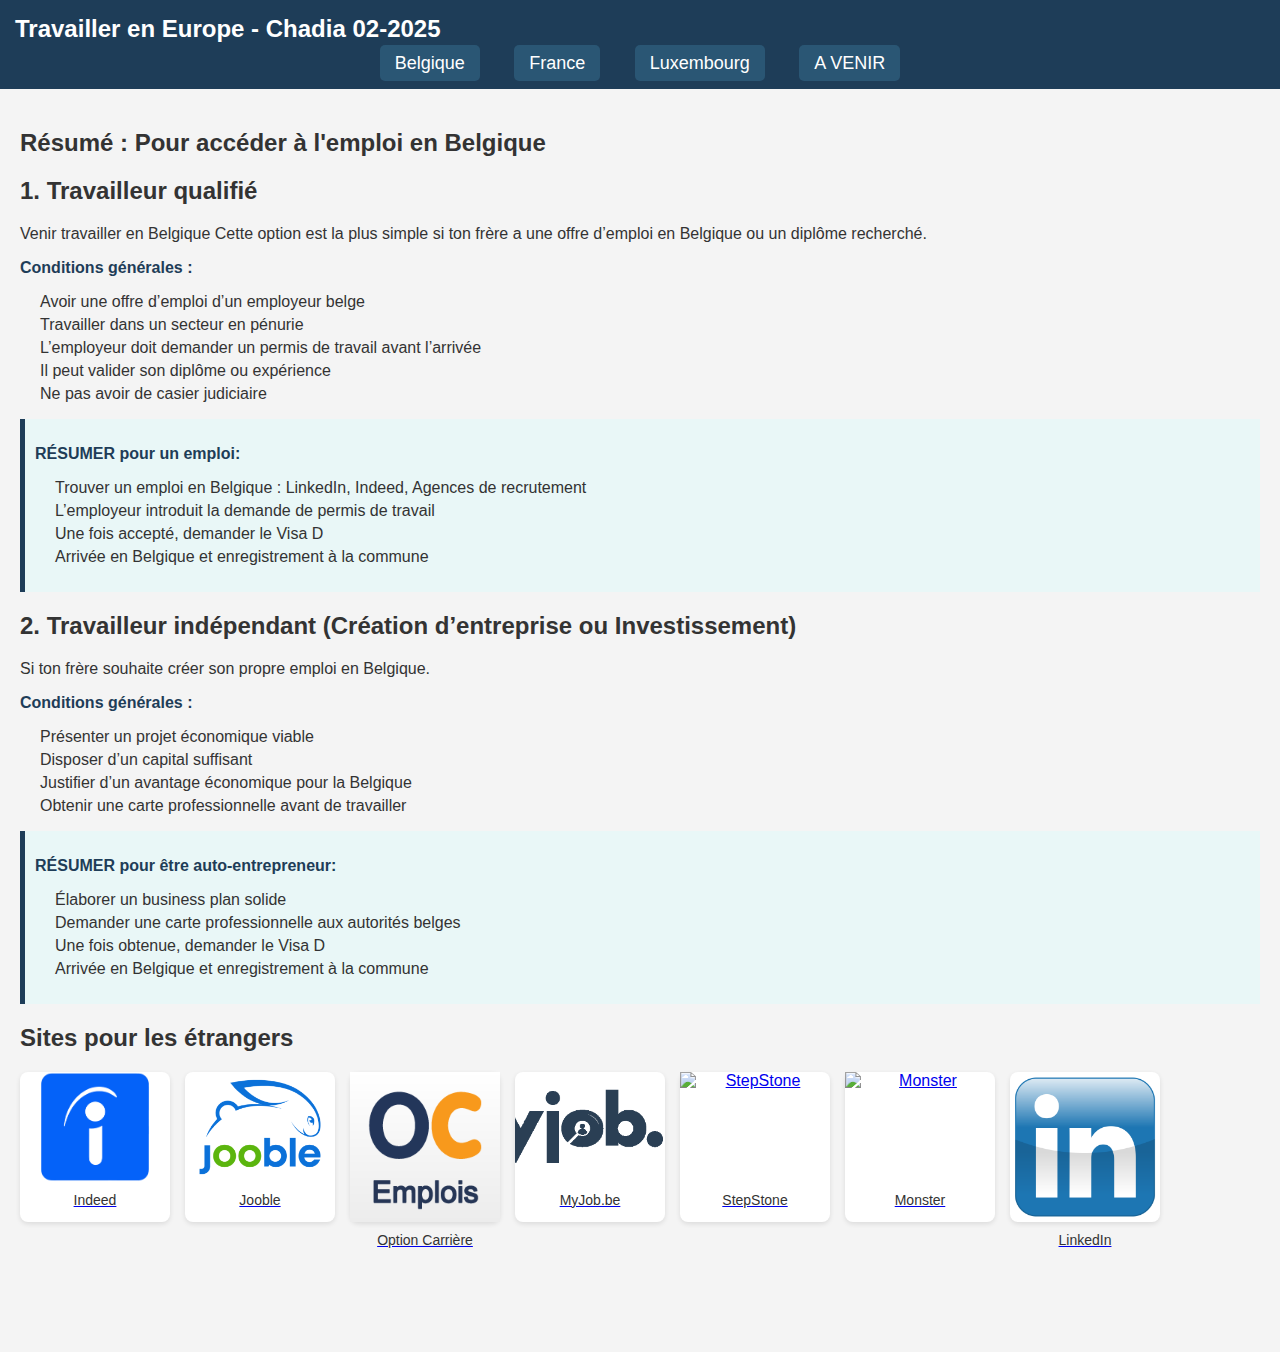
==== commit 9c4bb388: "Update index.html" ====
--- a/index.html
+++ b/index.html
@@ -4,7 +4,7 @@
     <meta charset="UTF-8">
     <meta name="viewport" content="width=device-width, initial-scale=1.0">
     <meta http-equiv="X-UA-Compatible" content="ie=edge">
-    <title>Travailler en Belgique - 2025</title>
+    <title>Travailler en EU - 2025</title>
     <link rel="stylesheet" href="styles.css">
     <style>
         /* CSS intégré ici pour la simplicité */
@@ -135,7 +135,7 @@
 <body>
 
 <header>
-    <h1>Travailler en Belgique - Chadia 02-2025</h1>
+    <h1>Travailler en Europe - Chadia 02-2025</h1>
     <div class="header-nav">
         <a href="#" id="link-page1">Belgique</a>
         <a href="#" id="link-page2">France</a>
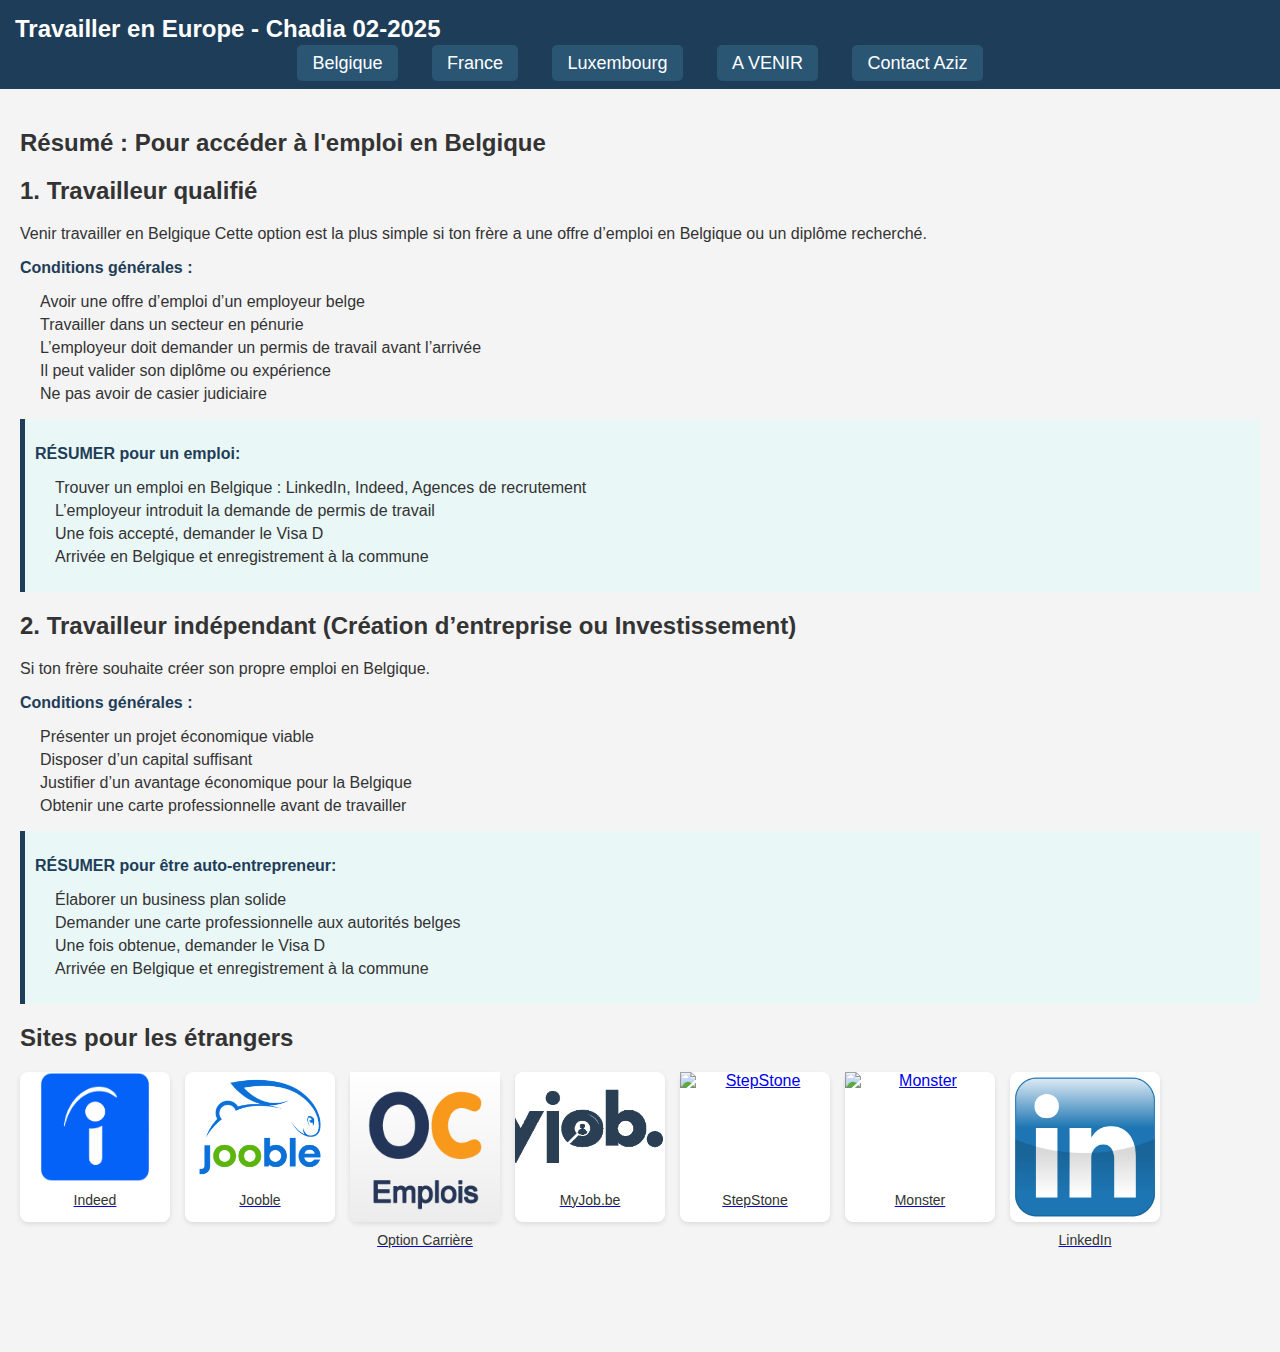
==== commit 152215f0: "Update index.html" ====
--- a/index.html
+++ b/index.html
@@ -141,6 +141,7 @@
         <a href="#" id="link-page2">France</a>
         <a href="#" id="link-page3">Luxembourg</a>
         <a href="#" id="link-page4">A VENIR</a>
+        <a href="contact.html">Contact Aziz</a>
     </div>
 </header>
 
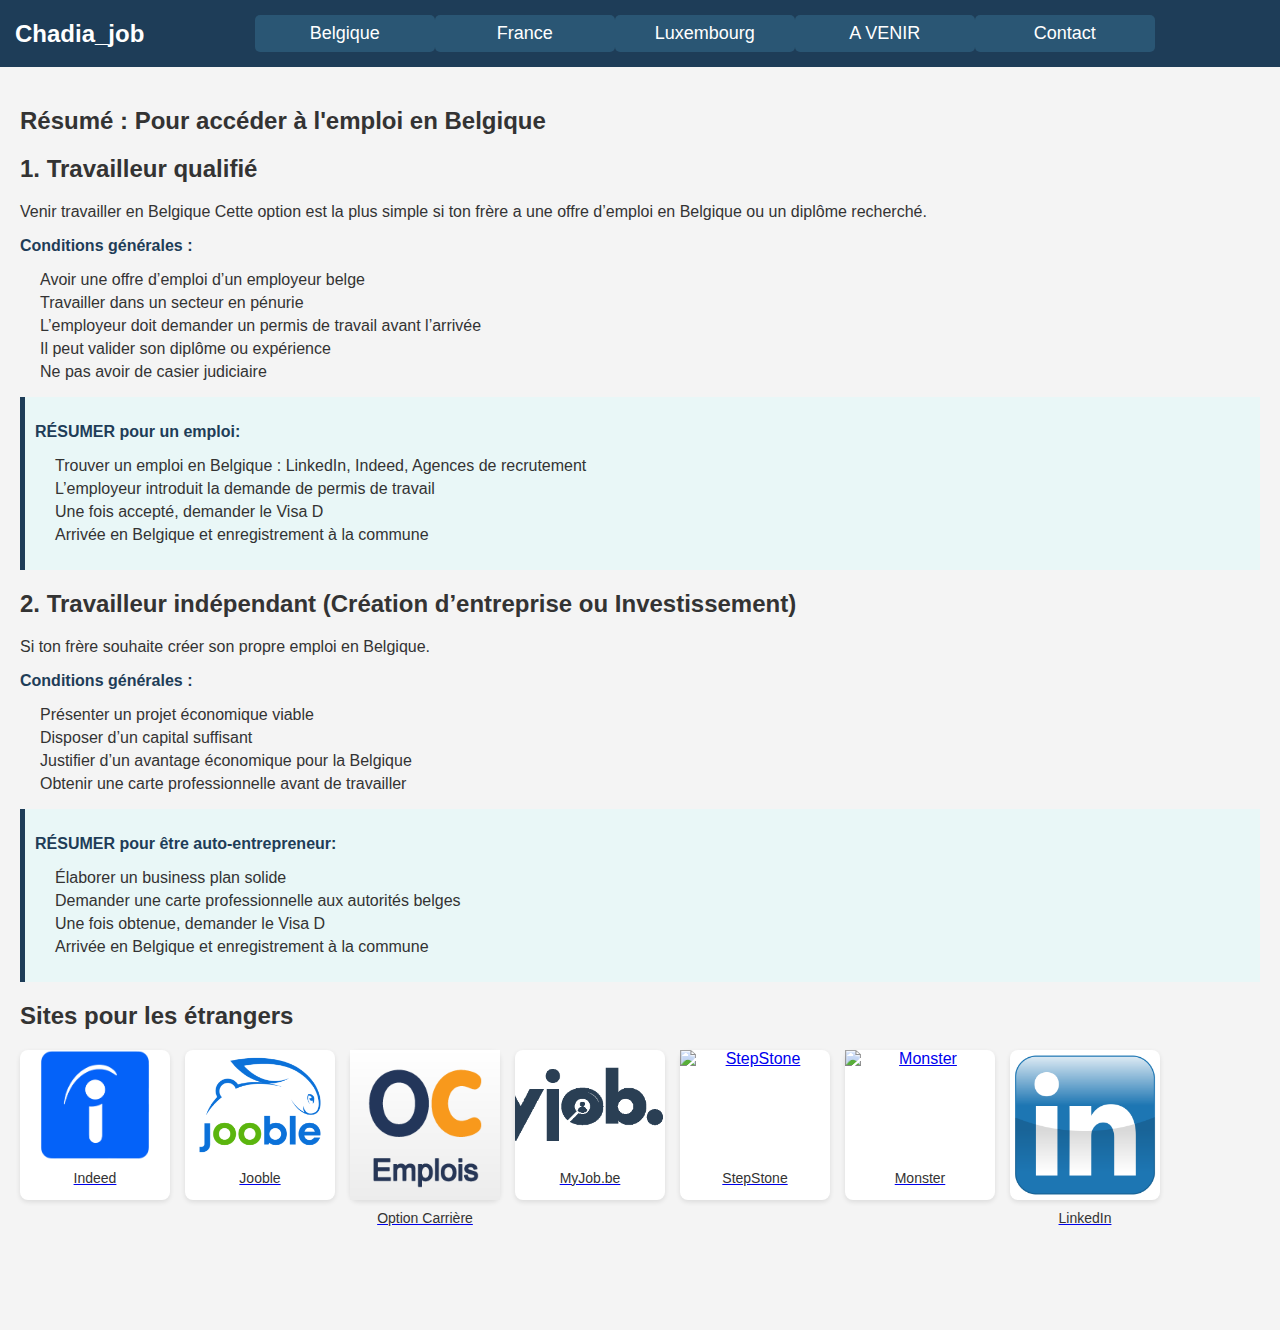
==== commit 79b2c53d: "Update index.html" ====
--- a/index.html
+++ b/index.html
@@ -4,7 +4,7 @@
     <meta charset="UTF-8">
     <meta name="viewport" content="width=device-width, initial-scale=1.0">
     <meta http-equiv="X-UA-Compatible" content="ie=edge">
-    <title>Travailler en EU - 2025</title>
+    <title>Travailler en Belgique - 2025</title>
     <link rel="stylesheet" href="styles.css">
     <style>
         /* CSS intégré ici pour la simplicité */
@@ -21,31 +21,52 @@
             background-color: #1e3d58;
             color: white;
             padding: 15px;
-            text-align: left;
-        }
-
+            display: flex;
+            justify-content: space-between;
+            align-items: center;
+        }
+
+        /* Logo "Chadia_job" à gauche */
         header h1 {
             margin: 0;
             font-size: 24px;
+            display: block; /* Toujours affiché en mode plein écran */
         }
 
         .header-nav {
-            text-align: center;
-            margin-top: 10px;
+            display: flex;
+            gap: 0; /* Supprimer l'espace entre les liens */
+            width: 100%; /* Assurer que les liens prennent toute la largeur */
+            justify-content: center; /* Centrer le menu */
         }
 
         .header-nav a {
             color: white;
             text-decoration: none;
-            margin: 0 15px;
+            text-align: center;
+            width: 150px; /* Largeur fixe alignée sur le plus long lien "Luxembourg" */
             font-size: 18px;
             padding: 8px 15px;
             border-radius: 5px;
             background-color: #2a5674;
+            display: block; /* Assurer que le lien occupe tout l'espace */
         }
 
         .header-nav a:hover {
             background-color: #4b7d94;
+        }
+
+        .hamburger {
+            display: none;
+            flex-direction: column;
+            gap: 5px;
+            cursor: pointer;
+        }
+
+        .hamburger div {
+            width: 30px;
+            height: 3px;
+            background-color: white;
         }
 
         .container {
@@ -87,38 +108,35 @@
             gap: 15px;
         }
 
-.vignettes a {
-    text-align: center;
-    width: 150px;
-    height: 150px;  /* Hauteur fixée pour la vignette */
-    background-color: #fff;
-    border-radius: 8px;
-    box-shadow: 0 2px 5px rgba(0, 0, 0, 0.1);
-    transition: transform 0.3s;
-    display: flex;
-    flex-direction: column;  /* Mettre les éléments en colonne */
-    justify-content: space-between; /* Espacer l'image et le texte */
-    padding: 0;  /* Retirer les marges internes */
-}
-
-.vignettes img {
-    width: 100%;
-    height: 100%;
-    object-fit: cover;  /* L'image prend toute la taille de la vignette */
-}
-
-.vignettes p {
-    margin-top: 10px;  /* Espacer le texte de l'image */
-    font-size: 14px;  /* Taille du texte */
-    color: #333;  /* Couleur du texte */
-}
-
-
+        .vignettes a {
+            text-align: center;
+            width: 150px;
+            height: 150px;  /* Hauteur fixée pour la vignette */
+            background-color: #fff;
+            border-radius: 8px;
+            box-shadow: 0 2px 5px rgba(0, 0, 0, 0.1);
+            transition: transform 0.3s;
+            display: flex;
+            flex-direction: column;  /* Mettre les éléments en colonne */
+            justify-content: space-between; /* Espacer l'image et le texte */
+            padding: 0;  /* Retirer les marges internes */
+        }
+
+        .vignettes img {
+            width: 100%;
+            height: 100%;
+            object-fit: cover;  /* L'image prend toute la taille de la vignette */
+        }
+
+        .vignettes p {
+            margin-top: 10px;  /* Espacer le texte de l'image */
+            font-size: 14px;  /* Taille du texte */
+            color: #333;  /* Couleur du texte */
+        }
 
         .vignettes a:hover {
             transform: scale(1.05);
         }
-
 
         footer {
             background-color: #2a5674;
@@ -130,20 +148,55 @@
             bottom: 0;
         }
 
+        /* Responsive design */
+        @media (max-width: 768px) {
+            .header-nav {
+                display: none; /* Masquer le menu */
+                flex-direction: column;
+                align-items: center;
+            }
+
+            .header-nav.active {
+                display: flex; /* Afficher le menu quand "active" */
+            }
+
+            header h1 {
+                display: none; /* Masquer le titre quand le menu est replié */
+            }
+
+            .hamburger {
+                display: flex; /* Afficher le bouton hamburger */
+            }
+        }
+
+        /* Mode plein écran : titre visible */
+        @media (min-width: 769px) {
+            header h1 {
+                display: block; /* Afficher le titre en plein écran */
+            }
+
+            .hamburger {
+                display: none; /* Masquer le hamburger en plein écran */
+            }
+        }
     </style>
 </head>
 <body>
-
-<header>
-    <h1>Travailler en Europe - Chadia 02-2025</h1>
-    <div class="header-nav">
-        <a href="#" id="link-page1">Belgique</a>
-        <a href="#" id="link-page2">France</a>
-        <a href="#" id="link-page3">Luxembourg</a>
-        <a href="#" id="link-page4">A VENIR</a>
-        <a href="contact.html">Contact Aziz</a>
-    </div>
-</header>
+    <header>
+        <h1>Chadia_job</h1> <!-- Titre affiché uniquement en mode plein écran -->
+        <div class="hamburger" id="hamburger">
+            <div></div>
+            <div></div>
+            <div></div>
+        </div>
+        <div class="header-nav" id="menu">
+            <a href="#" id="link-page1">Belgique</a>
+            <a href="#" id="link-page2">France</a>
+            <a href="#" id="link-page3">Luxembourg</a>
+            <a href="#" id="link-page4">A VENIR</a>
+            <a href="contact.html">Contact</a>
+        </div>
+    </header>
 
 <!-- Page 1 Section -->
 <div id="page1" class="container">
@@ -394,37 +447,43 @@
 <footer>
     <p>&copy; 2025 Chadia. Tous droits réservés.</p>
 </footer>
-
-<script>
-    // Code pour navigation entre les pages
-    document.getElementById('link-page1').addEventListener('click', function () {
-        document.querySelectorAll('.container').forEach(function (page) {
-            page.style.display = 'none';
-        });
-        document.getElementById('page1').style.display = 'block';
-    });
-
-    document.getElementById('link-page2').addEventListener('click', function () {
-        document.querySelectorAll('.container').forEach(function (page) {
-            page.style.display = 'none';
-        });
-        document.getElementById('page2').style.display = 'block';
-    });
-
-    document.getElementById('link-page3').addEventListener('click', function () {
-        document.querySelectorAll('.container').forEach(function (page) {
-            page.style.display = 'none';
-        });
-        document.getElementById('page3').style.display = 'block';
-    });
-
-    document.getElementById('link-page4').addEventListener('click', function () {
-        document.querySelectorAll('.container').forEach(function (page) {
-            page.style.display = 'none';
-        });
-        document.getElementById('page4').style.display = 'block';
-    });
-</script>
+        <script>
+            // Code pour navigation entre les pages
+            document.getElementById('link-page1').addEventListener('click', function () {
+                document.querySelectorAll('.container').forEach(function (page) {
+                    page.style.display = 'none';
+                });
+                document.getElementById('page1').style.display = 'block';
+            });
+
+            document.getElementById('link-page2').addEventListener('click', function () {
+                document.querySelectorAll('.container').forEach(function (page) {
+                    page.style.display = 'none';
+                });
+                document.getElementById('page2').style.display = 'block';
+            });
+
+            document.getElementById('link-page3').addEventListener('click', function () {
+                document.querySelectorAll('.container').forEach(function (page) {
+                    page.style.display = 'none';
+                });
+                document.getElementById('page3').style.display = 'block';
+            });
+
+            document.getElementById('link-page4').addEventListener('click', function () {
+                document.querySelectorAll('.container').forEach(function (page) {
+                    page.style.display = 'none';
+                });
+                document.getElementById('page4').style.display = 'block';
+            });
+
+            // Code pour le menu hamburger
+            document.getElementById('hamburger').addEventListener('click', function () {
+                document.getElementById('menu').classList.toggle('active');
+                document.querySelector('header h1').style.display = document.getElementById('menu').classList.contains('active') ? 'none' : 'block';
+            });
+        </script>
+    </div>
 
 </body>
 </html>
